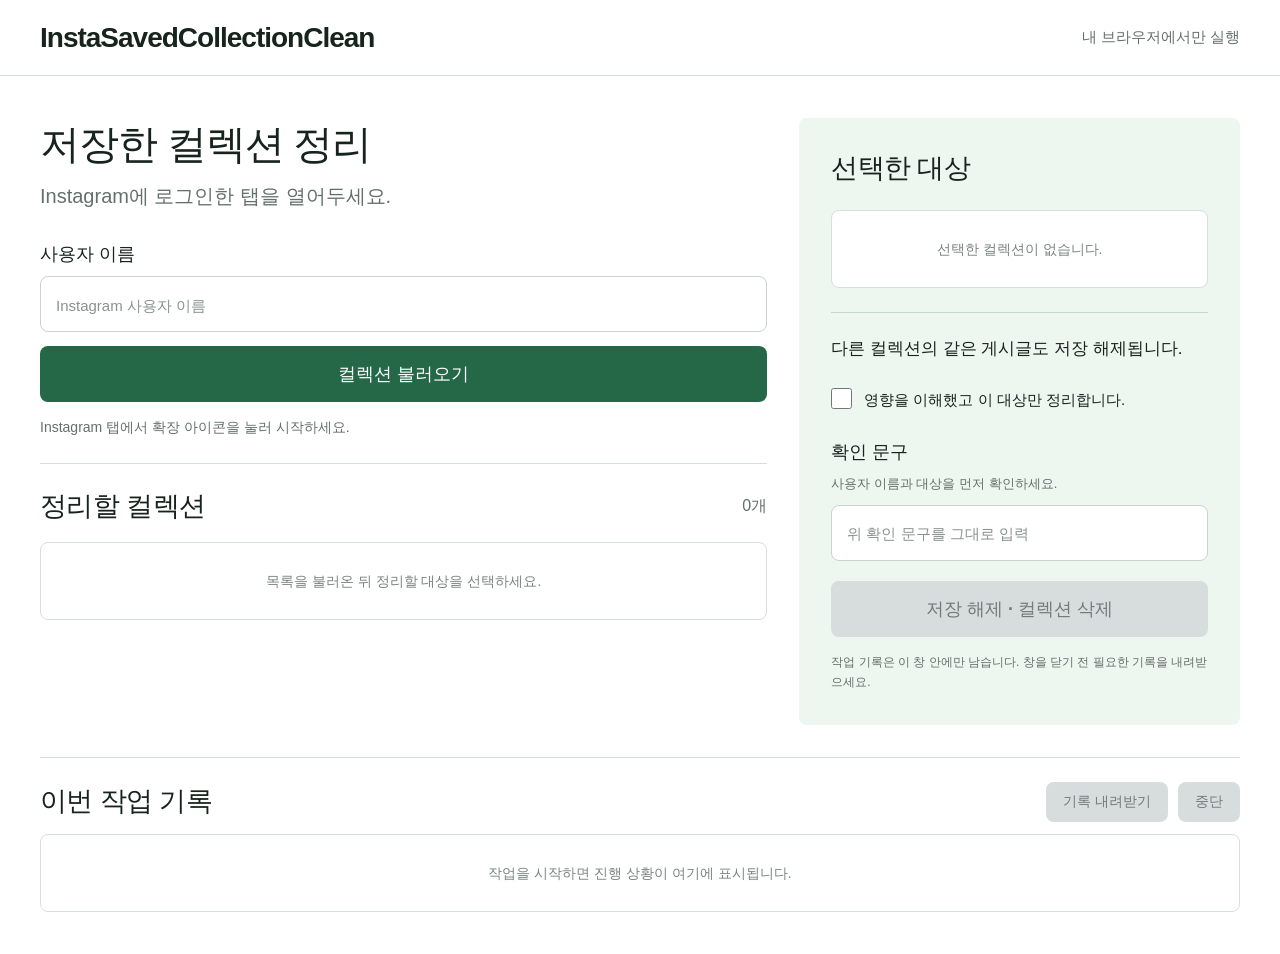
==== insta-saved-collection-clean-extension/app.html @ d6661888 "Rename cleanup service to InstaSavedCollectionClean and release v0.1.1" ====
<!doctype html>
<html lang="ko">
<head>
  <meta charset="utf-8"><meta name="viewport" content="width=device-width, initial-scale=1">
  <title>InstaSavedCollectionClean · 컬렉션 정리</title>
  <link rel="icon" href="icons/48.png"><link rel="stylesheet" href="app.css">
  <script type="module" src="app.js"></script>
</head>
<body>
  <header class="app-header"><span class="brand">InstaSavedCollectionClean</span><span>내 브라우저에서만 실행</span></header>
  <main>
    <div class="workspace">
      <section class="collection-pane" aria-labelledby="title">
        <h1 id="title">저장한 컬렉션 정리</h1><p class="intro">Instagram에 로그인한 탭을 열어두세요.</p>
        <form id="load-form">
          <label for="account">사용자 이름</label>
          <input id="account" name="account" autocomplete="off" spellcheck="false" maxlength="30" pattern="[A-Za-z0-9._]{1,30}" placeholder="Instagram 사용자 이름" required>
          <button id="load" class="primary" type="submit">컬렉션 불러오기</button>
        </form>
        <p id="status" class="status" role="status" aria-live="polite">Instagram 탭에서 확장 아이콘을 눌러 시작하세요.</p>
        <div class="list-title"><h2>정리할 컬렉션</h2><span id="count">0개</span></div>
        <div id="collections" class="collection-list"><p class="empty">목록을 불러온 뒤 정리할 대상을 선택하세요.</p></div>
      </section>
      <aside class="confirmation" aria-labelledby="selected-title">
        <h2 id="selected-title">선택한 대상</h2><ul id="selected"><li class="empty">선택한 컬렉션이 없습니다.</li></ul>
        <p class="impact">다른 컬렉션의 같은 게시글도 저장 해제됩니다.</p>
        <label class="ack"><input id="ack" type="checkbox"><span>영향을 이해했고 이 대상만 정리합니다.</span></label>
        <label for="phrase">확인 문구</label><p id="expected-phrase" class="phrase-help">사용자 이름과 대상을 먼저 확인하세요.</p>
        <input id="phrase" autocomplete="off" spellcheck="false" placeholder="위 확인 문구를 그대로 입력">
        <button id="start" class="danger" type="button" disabled>저장 해제 · 컬렉션 삭제</button>
        <p class="local-note">작업 기록은 이 창 안에만 남습니다. 창을 닫기 전 필요한 기록을 내려받으세요.</p>
      </aside>
    </div>
    <section class="journal" aria-labelledby="journal-title">
      <div class="journal-title"><h2 id="journal-title">이번 작업 기록</h2><div class="actions"><button id="export" class="secondary" type="button" disabled>기록 내려받기</button><button id="stop" class="secondary" type="button" disabled>중단</button></div></div>
      <p id="progress" class="progress" aria-live="polite"></p>
      <ol id="events" class="event-list" aria-live="polite"><li class="empty">작업을 시작하면 진행 상황이 여기에 표시됩니다.</li></ol>
    </section>
  </main>
</body>
</html>
---- insta-saved-collection-clean-extension/app.css ----
:root{color-scheme:light;--ink:#17231d;--green:#246847;--mint:#edf6ef;--line:#d8dfdb;--muted:#64706b;--radius:8px;font-family:Arial,"Noto Sans CJK KR","Noto Sans KR","Malgun Gothic",sans-serif;color:var(--ink);background:#fff;font-synthesis:none}
*{box-sizing:border-box}body{margin:0}button,input{font:inherit}button{cursor:pointer;border:1px solid transparent;border-radius:var(--radius);font-weight:700;min-height:48px;padding:12px 20px;transition:background .15s}button:disabled{cursor:not-allowed;background:#d7dddd;color:#707b7a;border-color:transparent}button:focus-visible,a:focus-visible,input:focus-visible{outline:3px solid #66a281;outline-offset:3px}a{color:inherit}h1,h2,p{margin:0}.app-header{height:76px;border-bottom:1px solid var(--line);display:flex;align-items:center;justify-content:space-between;padding:0 40px}.brand{font-size:28px;font-weight:800;letter-spacing:-1px;text-decoration:none}.app-header>span:not(.brand){font-size:15px;color:var(--muted)}main{max-width:1600px;margin:0 auto;padding:42px 40px}.workspace{display:grid;grid-template-columns:minmax(0,1.65fr) minmax(330px,1fr);gap:32px}h1{font-size:34px;letter-spacing:-1.1px;line-height:1.3}.intro{font-size:18px;color:var(--muted);margin:10px 0 30px;line-height:1.6}label{display:block;font-size:16px;font-weight:700;margin-bottom:10px}input:not([type=checkbox]){width:100%;height:50px;border:1px solid #cbd3ce;border-radius:var(--radius);padding:12px 15px;color:var(--ink);background:#fff;font-size:17px}input::placeholder{color:#89938e;font-size:15px}input[type=checkbox]{width:21px;height:21px;accent-color:var(--green);flex:none;margin:0}.primary{background:var(--green);color:#fff;width:100%;margin-top:14px}.primary:hover:not(:disabled){background:#1c5238}.status{font-size:14px;color:var(--muted);margin:14px 0 24px;line-height:1.6;min-height:23px}.status.error{color:#9e3434}.list-title{border-top:1px solid var(--line);display:flex;justify-content:space-between;align-items:center;padding:24px 0 16px}h2{font-size:23px;letter-spacing:-.6px;line-height:1.4}.list-title>span{color:var(--muted);font-size:16px}.collection-list{border:1px solid var(--line);border-radius:var(--radius);overflow:hidden;max-height:440px;overflow-y:auto}.collection-row{display:flex;align-items:center;gap:17px;min-height:64px;padding:16px 20px;margin:0;border-bottom:1px solid var(--line);cursor:pointer}.collection-row:last-child{border-bottom:0}.collection-row:has(input:checked){background:#f7fbf8}.collection-row span{font-size:18px;font-weight:600;overflow-wrap:anywhere}.collection-row small{display:block;color:var(--muted);font-size:12px;font-weight:400;margin-top:4px}.empty{color:#7a8580;text-align:center;padding:27px 18px;font-size:14px;line-height:1.6;font-weight:400}.confirmation{background:var(--mint);border-radius:var(--radius);padding:28px;align-self:start}.confirmation h2{margin-bottom:22px}#selected{list-style:none;padding:0;margin:0 0 24px;background:#fff;border:1px solid var(--line);border-radius:var(--radius);max-height:200px;overflow:auto}#selected li:not(.empty){font-size:17px;font-weight:600;padding:17px 19px;border-bottom:1px solid var(--line);overflow-wrap:anywhere}#selected li:last-child{border-bottom:0}.impact{border-top:1px solid #c6d8cd;padding-top:22px;line-height:1.7;font-size:15px}.ack{display:flex;gap:12px;align-items:flex-start;margin:24px 0 28px;font-weight:400;font-size:14px;line-height:1.6}.phrase-help{font-size:13px;color:var(--muted);line-height:1.6;margin-bottom:10px;overflow-wrap:anywhere}.danger{background:#943f3b;color:#fff;width:100%;margin-top:20px;font-size:16px}.danger:hover:not(:disabled){background:#7d322f}.local-note{color:var(--muted);font-size:12px;line-height:1.7;margin-top:15px}.journal{margin-top:32px;border-top:1px solid var(--line);padding-top:24px}.journal-title{display:flex;align-items:center;justify-content:space-between;gap:16px}.actions{display:flex;gap:10px}.secondary{background:#fff;border-color:#aab7af;color:var(--ink);min-height:40px;padding:9px 16px;font-size:14px}.secondary:hover:not(:disabled){background:var(--mint)}.progress{font-size:14px;color:var(--muted);margin:12px 0}.event-list{border:1px solid var(--line);border-radius:var(--radius);list-style:none;padding:0;margin:0;max-height:280px;overflow:auto}.event-list li:not(.empty){display:flex;gap:20px;padding:11px 15px;border-bottom:1px solid #edf0ee;font-size:13px;line-height:1.6;overflow-wrap:anywhere}.event-list time{font-variant-numeric:tabular-nums;color:var(--muted);flex:none}.event-list li[data-event=failed],.event-list li[data-event=unknown]{color:#9e3434}.event-list li[data-event=deleted_verified]{color:var(--green);font-weight:700}
@media(max-width:780px){.app-header{padding:0 20px;height:66px}.brand{font-size:24px}.app-header>span{font-size:12px}main{padding:28px 20px}.workspace{grid-template-columns:1fr;gap:26px}h1{font-size:29px}.confirmation{padding:23px}.journal-title{align-items:flex-start;flex-wrap:wrap}.event-list li:not(.empty){gap:12px}.actions{flex-wrap:wrap}}
@media(prefers-reduced-motion:reduce){*{transition:none!important;scroll-behavior:auto!important}}

@media(min-width:781px){h1{font-size:40px}.intro{font-size:20px}h2{font-size:27px}label{font-size:18px}input:not([type=checkbox]){height:56px;font-size:20px}.primary{font-size:18px;min-height:56px}.collection-row{min-height:72px}.collection-row span{font-size:21px}.confirmation{padding:32px}#selected li:not(.empty){font-size:20px;padding:20px}.impact{font-size:17px}.ack{font-size:15px}.danger{min-height:56px;font-size:18px}}

@media(max-width:780px){.app-header{height:auto;min-height:76px;flex-direction:column;align-items:flex-start;gap:8px;padding:16px 20px}.brand{font-size:22px;overflow-wrap:anywhere}}
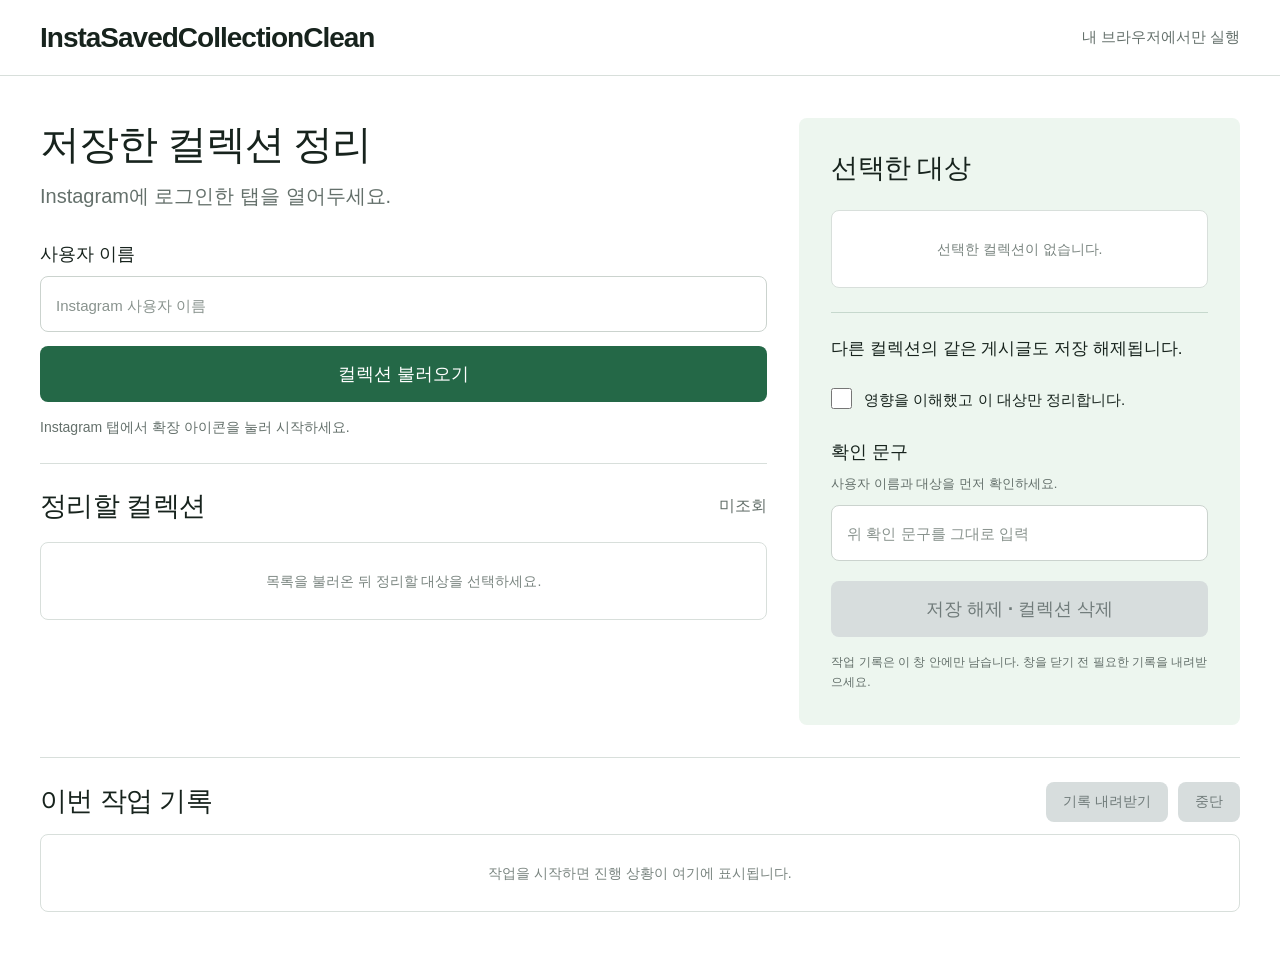
==== commit 596a7494: "Fix approval locking, cancellation races and unloaded collection state" ====
--- a/insta-saved-collection-clean-extension/app.html
+++ b/insta-saved-collection-clean-extension/app.html
@@ -18,7 +18,7 @@
           <button id="load" class="primary" type="submit">컬렉션 불러오기</button>
         </form>
         <p id="status" class="status" role="status" aria-live="polite">Instagram 탭에서 확장 아이콘을 눌러 시작하세요.</p>
-        <div class="list-title"><h2>정리할 컬렉션</h2><span id="count">0개</span></div>
+        <div class="list-title"><h2>정리할 컬렉션</h2><span id="count">미조회</span></div>
         <div id="collections" class="collection-list"><p class="empty">목록을 불러온 뒤 정리할 대상을 선택하세요.</p></div>
       </section>
       <aside class="confirmation" aria-labelledby="selected-title">
